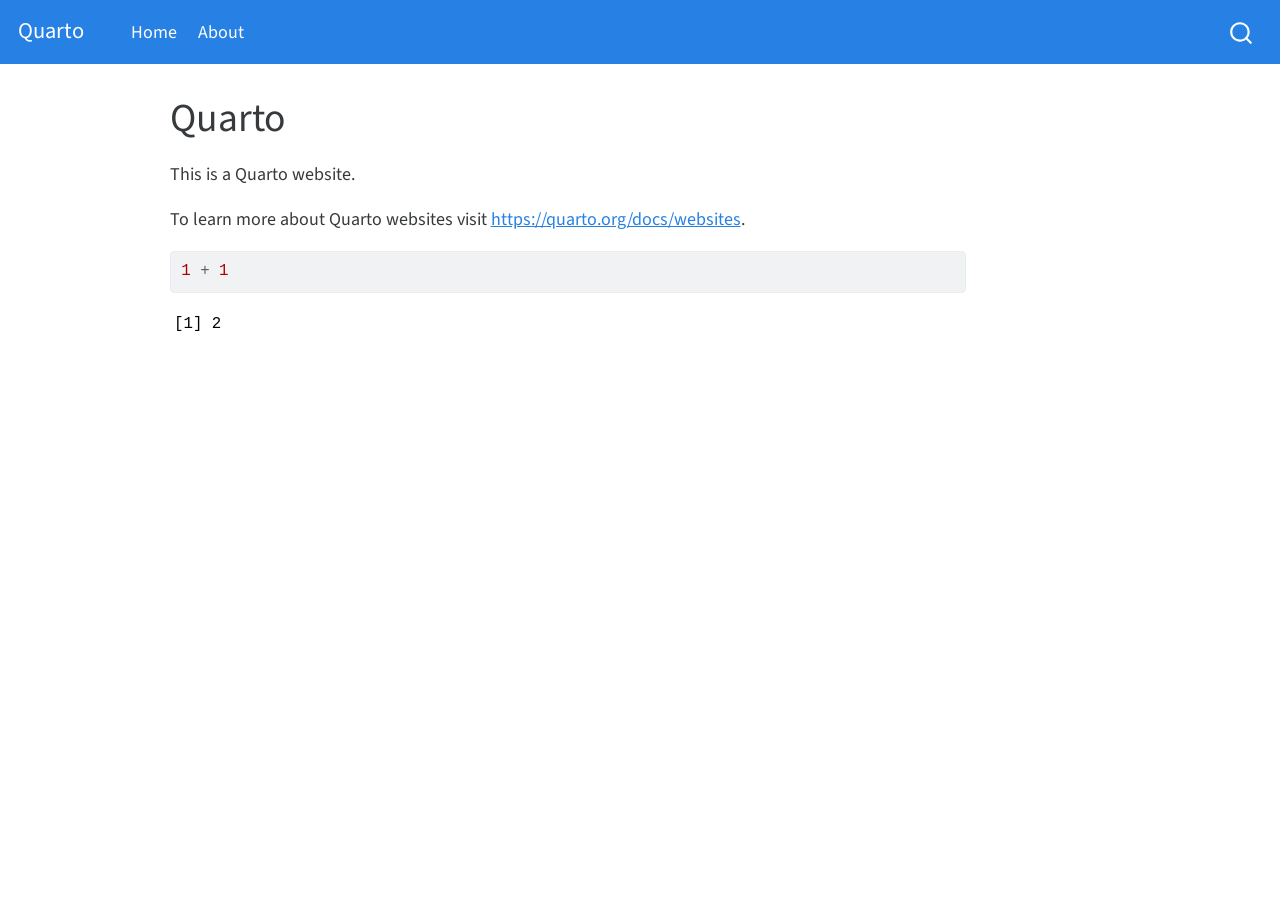
==== docs/index.html @ 1c3808c7 "更新" ====
<!DOCTYPE html>
<html xmlns="http://www.w3.org/1999/xhtml" lang="en" xml:lang="en"><head>

<meta charset="utf-8">
<meta name="generator" content="quarto-1.2.335">

<meta name="viewport" content="width=device-width, initial-scale=1.0, user-scalable=yes">


<title>Quarto</title>
<style>
code{white-space: pre-wrap;}
span.smallcaps{font-variant: small-caps;}
div.columns{display: flex; gap: min(4vw, 1.5em);}
div.column{flex: auto; overflow-x: auto;}
div.hanging-indent{margin-left: 1.5em; text-indent: -1.5em;}
ul.task-list{list-style: none;}
ul.task-list li input[type="checkbox"] {
  width: 0.8em;
  margin: 0 0.8em 0.2em -1.6em;
  vertical-align: middle;
}
pre > code.sourceCode { white-space: pre; position: relative; }
pre > code.sourceCode > span { display: inline-block; line-height: 1.25; }
pre > code.sourceCode > span:empty { height: 1.2em; }
.sourceCode { overflow: visible; }
code.sourceCode > span { color: inherit; text-decoration: inherit; }
div.sourceCode { margin: 1em 0; }
pre.sourceCode { margin: 0; }
@media screen {
div.sourceCode { overflow: auto; }
}
@media print {
pre > code.sourceCode { white-space: pre-wrap; }
pre > code.sourceCode > span { text-indent: -5em; padding-left: 5em; }
}
pre.numberSource code
  { counter-reset: source-line 0; }
pre.numberSource code > span
  { position: relative; left: -4em; counter-increment: source-line; }
pre.numberSource code > span > a:first-child::before
  { content: counter(source-line);
    position: relative; left: -1em; text-align: right; vertical-align: baseline;
    border: none; display: inline-block;
    -webkit-touch-callout: none; -webkit-user-select: none;
    -khtml-user-select: none; -moz-user-select: none;
    -ms-user-select: none; user-select: none;
    padding: 0 4px; width: 4em;
    color: #aaaaaa;
  }
pre.numberSource { margin-left: 3em; border-left: 1px solid #aaaaaa;  padding-left: 4px; }
div.sourceCode
  {   }
@media screen {
pre > code.sourceCode > span > a:first-child::before { text-decoration: underline; }
}
code span.al { color: #ff0000; font-weight: bold; } /* Alert */
code span.an { color: #60a0b0; font-weight: bold; font-style: italic; } /* Annotation */
code span.at { color: #7d9029; } /* Attribute */
code span.bn { color: #40a070; } /* BaseN */
code span.bu { color: #008000; } /* BuiltIn */
code span.cf { color: #007020; font-weight: bold; } /* ControlFlow */
code span.ch { color: #4070a0; } /* Char */
code span.cn { color: #880000; } /* Constant */
code span.co { color: #60a0b0; font-style: italic; } /* Comment */
code span.cv { color: #60a0b0; font-weight: bold; font-style: italic; } /* CommentVar */
code span.do { color: #ba2121; font-style: italic; } /* Documentation */
code span.dt { color: #902000; } /* DataType */
code span.dv { color: #40a070; } /* DecVal */
code span.er { color: #ff0000; font-weight: bold; } /* Error */
code span.ex { } /* Extension */
code span.fl { color: #40a070; } /* Float */
code span.fu { color: #06287e; } /* Function */
code span.im { color: #008000; font-weight: bold; } /* Import */
code span.in { color: #60a0b0; font-weight: bold; font-style: italic; } /* Information */
code span.kw { color: #007020; font-weight: bold; } /* Keyword */
code span.op { color: #666666; } /* Operator */
code span.ot { color: #007020; } /* Other */
code span.pp { color: #bc7a00; } /* Preprocessor */
code span.sc { color: #4070a0; } /* SpecialChar */
code span.ss { color: #bb6688; } /* SpecialString */
code span.st { color: #4070a0; } /* String */
code span.va { color: #19177c; } /* Variable */
code span.vs { color: #4070a0; } /* VerbatimString */
code span.wa { color: #60a0b0; font-weight: bold; font-style: italic; } /* Warning */
</style>


<script src="site_libs/quarto-nav/quarto-nav.js"></script>
<script src="site_libs/quarto-nav/headroom.min.js"></script>
<script src="site_libs/clipboard/clipboard.min.js"></script>
<script src="site_libs/quarto-search/autocomplete.umd.js"></script>
<script src="site_libs/quarto-search/fuse.min.js"></script>
<script src="site_libs/quarto-search/quarto-search.js"></script>
<meta name="quarto:offset" content="./">
<script src="site_libs/quarto-html/quarto.js"></script>
<script src="site_libs/quarto-html/popper.min.js"></script>
<script src="site_libs/quarto-html/tippy.umd.min.js"></script>
<script src="site_libs/quarto-html/anchor.min.js"></script>
<link href="site_libs/quarto-html/tippy.css" rel="stylesheet">
<link href="site_libs/quarto-html/quarto-syntax-highlighting.css" rel="stylesheet" id="quarto-text-highlighting-styles">
<script src="site_libs/bootstrap/bootstrap.min.js"></script>
<link href="site_libs/bootstrap/bootstrap-icons.css" rel="stylesheet">
<link href="site_libs/bootstrap/bootstrap.min.css" rel="stylesheet" id="quarto-bootstrap" data-mode="light">
<script id="quarto-search-options" type="application/json">{
  "location": "navbar",
  "copy-button": false,
  "collapse-after": 3,
  "panel-placement": "end",
  "type": "overlay",
  "limit": 20,
  "language": {
    "search-no-results-text": "No results",
    "search-matching-documents-text": "matching documents",
    "search-copy-link-title": "Copy link to search",
    "search-hide-matches-text": "Hide additional matches",
    "search-more-match-text": "more match in this document",
    "search-more-matches-text": "more matches in this document",
    "search-clear-button-title": "Clear",
    "search-detached-cancel-button-title": "Cancel",
    "search-submit-button-title": "Submit"
  }
}</script>


<link rel="stylesheet" href="styles.css">
</head>

<body class="nav-fixed">

<div id="quarto-search-results"></div>
  <header id="quarto-header" class="headroom fixed-top">
    <nav class="navbar navbar-expand-lg navbar-dark ">
      <div class="navbar-container container-fluid">
      <div class="navbar-brand-container">
    <a class="navbar-brand" href="./index.html">
    <span class="navbar-title">Quarto</span>
    </a>
  </div>
          <button class="navbar-toggler" type="button" data-bs-toggle="collapse" data-bs-target="#navbarCollapse" aria-controls="navbarCollapse" aria-expanded="false" aria-label="Toggle navigation" onclick="if (window.quartoToggleHeadroom) { window.quartoToggleHeadroom(); }">
  <span class="navbar-toggler-icon"></span>
</button>
          <div class="collapse navbar-collapse" id="navbarCollapse">
            <ul class="navbar-nav navbar-nav-scroll me-auto">
  <li class="nav-item">
    <a class="nav-link active" href="./index.html" aria-current="page">
 <span class="menu-text">Home</span></a>
  </li>  
  <li class="nav-item">
    <a class="nav-link" href="./about.html">
 <span class="menu-text">About</span></a>
  </li>  
</ul>
              <div id="quarto-search" class="" title="Search"></div>
          </div> <!-- /navcollapse -->
      </div> <!-- /container-fluid -->
    </nav>
</header>
<!-- content -->
<div id="quarto-content" class="quarto-container page-columns page-rows-contents page-layout-article page-navbar">
<!-- sidebar -->
<!-- margin-sidebar -->
    <div id="quarto-margin-sidebar" class="sidebar margin-sidebar">
        
    </div>
<!-- main -->
<main class="content" id="quarto-document-content">

<header id="title-block-header" class="quarto-title-block default">
<div class="quarto-title">
<h1 class="title">Quarto</h1>
</div>



<div class="quarto-title-meta">

    
  
    
  </div>
  

</header>

<p>This is a Quarto website.</p>
<p>To learn more about Quarto websites visit <a href="https://quarto.org/docs/websites" class="uri">https://quarto.org/docs/websites</a>.</p>
<div class="cell">
<div class="sourceCode cell-code" id="cb1"><pre class="sourceCode r code-with-copy"><code class="sourceCode r"><span id="cb1-1"><a href="#cb1-1" aria-hidden="true" tabindex="-1"></a><span class="dv">1</span> <span class="sc">+</span> <span class="dv">1</span></span></code><button title="Copy to Clipboard" class="code-copy-button"><i class="bi"></i></button></pre></div>
<div class="cell-output cell-output-stdout">
<pre><code>[1] 2</code></pre>
</div>
</div>



</main> <!-- /main -->
<script id="quarto-html-after-body" type="application/javascript">
window.document.addEventListener("DOMContentLoaded", function (event) {
  const toggleBodyColorMode = (bsSheetEl) => {
    const mode = bsSheetEl.getAttribute("data-mode");
    const bodyEl = window.document.querySelector("body");
    if (mode === "dark") {
      bodyEl.classList.add("quarto-dark");
      bodyEl.classList.remove("quarto-light");
    } else {
      bodyEl.classList.add("quarto-light");
      bodyEl.classList.remove("quarto-dark");
    }
  }
  const toggleBodyColorPrimary = () => {
    const bsSheetEl = window.document.querySelector("link#quarto-bootstrap");
    if (bsSheetEl) {
      toggleBodyColorMode(bsSheetEl);
    }
  }
  toggleBodyColorPrimary();  
  const icon = "";
  const anchorJS = new window.AnchorJS();
  anchorJS.options = {
    placement: 'right',
    icon: icon
  };
  anchorJS.add('.anchored');
  const clipboard = new window.ClipboardJS('.code-copy-button', {
    target: function(trigger) {
      return trigger.previousElementSibling;
    }
  });
  clipboard.on('success', function(e) {
    // button target
    const button = e.trigger;
    // don't keep focus
    button.blur();
    // flash "checked"
    button.classList.add('code-copy-button-checked');
    var currentTitle = button.getAttribute("title");
    button.setAttribute("title", "Copied!");
    let tooltip;
    if (window.bootstrap) {
      button.setAttribute("data-bs-toggle", "tooltip");
      button.setAttribute("data-bs-placement", "left");
      button.setAttribute("data-bs-title", "Copied!");
      tooltip = new bootstrap.Tooltip(button, 
        { trigger: "manual", 
          customClass: "code-copy-button-tooltip",
          offset: [0, -8]});
      tooltip.show();    
    }
    setTimeout(function() {
      if (tooltip) {
        tooltip.hide();
        button.removeAttribute("data-bs-title");
        button.removeAttribute("data-bs-toggle");
        button.removeAttribute("data-bs-placement");
      }
      button.setAttribute("title", currentTitle);
      button.classList.remove('code-copy-button-checked');
    }, 1000);
    // clear code selection
    e.clearSelection();
  });
  function tippyHover(el, contentFn) {
    const config = {
      allowHTML: true,
      content: contentFn,
      maxWidth: 500,
      delay: 100,
      arrow: false,
      appendTo: function(el) {
          return el.parentElement;
      },
      interactive: true,
      interactiveBorder: 10,
      theme: 'quarto',
      placement: 'bottom-start'
    };
    window.tippy(el, config); 
  }
  const noterefs = window.document.querySelectorAll('a[role="doc-noteref"]');
  for (var i=0; i<noterefs.length; i++) {
    const ref = noterefs[i];
    tippyHover(ref, function() {
      // use id or data attribute instead here
      let href = ref.getAttribute('data-footnote-href') || ref.getAttribute('href');
      try { href = new URL(href).hash; } catch {}
      const id = href.replace(/^#\/?/, "");
      const note = window.document.getElementById(id);
      return note.innerHTML;
    });
  }
  const findCites = (el) => {
    const parentEl = el.parentElement;
    if (parentEl) {
      const cites = parentEl.dataset.cites;
      if (cites) {
        return {
          el,
          cites: cites.split(' ')
        };
      } else {
        return findCites(el.parentElement)
      }
    } else {
      return undefined;
    }
  };
  var bibliorefs = window.document.querySelectorAll('a[role="doc-biblioref"]');
  for (var i=0; i<bibliorefs.length; i++) {
    const ref = bibliorefs[i];
    const citeInfo = findCites(ref);
    if (citeInfo) {
      tippyHover(citeInfo.el, function() {
        var popup = window.document.createElement('div');
        citeInfo.cites.forEach(function(cite) {
          var citeDiv = window.document.createElement('div');
          citeDiv.classList.add('hanging-indent');
          citeDiv.classList.add('csl-entry');
          var biblioDiv = window.document.getElementById('ref-' + cite);
          if (biblioDiv) {
            citeDiv.innerHTML = biblioDiv.innerHTML;
          }
          popup.appendChild(citeDiv);
        });
        return popup.innerHTML;
      });
    }
  }
});
</script>
</div> <!-- /content -->



</body></html>
---- docs/site_libs/quarto-html/tippy.css ----
.tippy-box[data-animation=fade][data-state=hidden]{opacity:0}[data-tippy-root]{max-width:calc(100vw - 10px)}.tippy-box{position:relative;background-color:#333;color:#fff;border-radius:4px;font-size:14px;line-height:1.4;white-space:normal;outline:0;transition-property:transform,visibility,opacity}.tippy-box[data-placement^=top]>.tippy-arrow{bottom:0}.tippy-box[data-placement^=top]>.tippy-arrow:before{bottom:-7px;left:0;border-width:8px 8px 0;border-top-color:initial;transform-origin:center top}.tippy-box[data-placement^=bottom]>.tippy-arrow{top:0}.tippy-box[data-placement^=bottom]>.tippy-arrow:before{top:-7px;left:0;border-width:0 8px 8px;border-bottom-color:initial;transform-origin:center bottom}.tippy-box[data-placement^=left]>.tippy-arrow{right:0}.tippy-box[data-placement^=left]>.tippy-arrow:before{border-width:8px 0 8px 8px;border-left-color:initial;right:-7px;transform-origin:center left}.tippy-box[data-placement^=right]>.tippy-arrow{left:0}.tippy-box[data-placement^=right]>.tippy-arrow:before{left:-7px;border-width:8px 8px 8px 0;border-right-color:initial;transform-origin:center right}.tippy-box[data-inertia][data-state=visible]{transition-timing-function:cubic-bezier(.54,1.5,.38,1.11)}.tippy-arrow{width:16px;height:16px;color:#333}.tippy-arrow:before{content:"";position:absolute;border-color:transparent;border-style:solid}.tippy-content{position:relative;padding:5px 9px;z-index:1}
---- docs/site_libs/quarto-html/quarto-syntax-highlighting.css ----
/* quarto syntax highlight colors */
:root {
  --quarto-hl-ot-color: #003B4F;
  --quarto-hl-at-color: #657422;
  --quarto-hl-ss-color: #20794D;
  --quarto-hl-an-color: #5E5E5E;
  --quarto-hl-fu-color: #4758AB;
  --quarto-hl-st-color: #20794D;
  --quarto-hl-cf-color: #003B4F;
  --quarto-hl-op-color: #5E5E5E;
  --quarto-hl-er-color: #AD0000;
  --quarto-hl-bn-color: #AD0000;
  --quarto-hl-al-color: #AD0000;
  --quarto-hl-va-color: #111111;
  --quarto-hl-bu-color: inherit;
  --quarto-hl-ex-color: inherit;
  --quarto-hl-pp-color: #AD0000;
  --quarto-hl-in-color: #5E5E5E;
  --quarto-hl-vs-color: #20794D;
  --quarto-hl-wa-color: #5E5E5E;
  --quarto-hl-do-color: #5E5E5E;
  --quarto-hl-im-color: #00769E;
  --quarto-hl-ch-color: #20794D;
  --quarto-hl-dt-color: #AD0000;
  --quarto-hl-fl-color: #AD0000;
  --quarto-hl-co-color: #5E5E5E;
  --quarto-hl-cv-color: #5E5E5E;
  --quarto-hl-cn-color: #8f5902;
  --quarto-hl-sc-color: #5E5E5E;
  --quarto-hl-dv-color: #AD0000;
  --quarto-hl-kw-color: #003B4F;
}

/* other quarto variables */
:root {
  --quarto-font-monospace: SFMono-Regular, Menlo, Monaco, Consolas, "Liberation Mono", "Courier New", monospace;
}

pre > code.sourceCode > span {
  color: #003B4F;
}

code span {
  color: #003B4F;
}

code.sourceCode > span {
  color: #003B4F;
}

div.sourceCode,
div.sourceCode pre.sourceCode {
  color: #003B4F;
}

code span.ot {
  color: #003B4F;
}

code span.at {
  color: #657422;
}

code span.ss {
  color: #20794D;
}

code span.an {
  color: #5E5E5E;
}

code span.fu {
  color: #4758AB;
}

code span.st {
  color: #20794D;
}

code span.cf {
  color: #003B4F;
}

code span.op {
  color: #5E5E5E;
}

code span.er {
  color: #AD0000;
}

code span.bn {
  color: #AD0000;
}

code span.al {
  color: #AD0000;
}

code span.va {
  color: #111111;
}

code span.pp {
  color: #AD0000;
}

code span.in {
  color: #5E5E5E;
}

code span.vs {
  color: #20794D;
}

code span.wa {
  color: #5E5E5E;
  font-style: italic;
}

code span.do {
  color: #5E5E5E;
  font-style: italic;
}

code span.im {
  color: #00769E;
}

code span.ch {
  color: #20794D;
}

code span.dt {
  color: #AD0000;
}

code span.fl {
  color: #AD0000;
}

code span.co {
  color: #5E5E5E;
}

code span.cv {
  color: #5E5E5E;
  font-style: italic;
}

code span.cn {
  color: #8f5902;
}

code span.sc {
  color: #5E5E5E;
}

code span.dv {
  color: #AD0000;
}

code span.kw {
  color: #003B4F;
}

.prevent-inlining {
  content: "</";
}

/*# sourceMappingURL=debc5d5d77c3f9108843748ff7464032.css.map */
---- docs/styles.css ----
/* css styles */
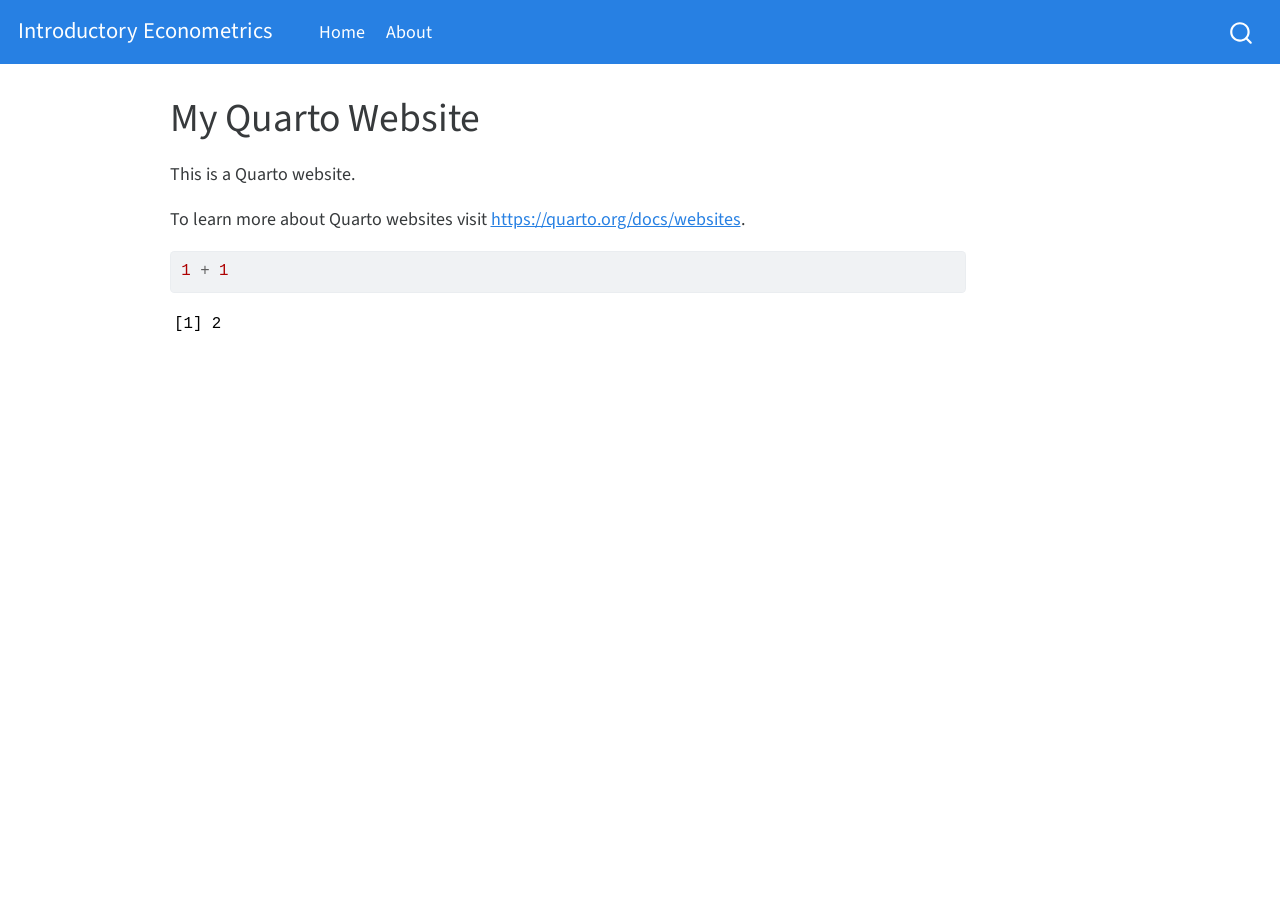
==== commit 8fe858a8: "修改" ====
--- a/docs/index.html
+++ b/docs/index.html
@@ -7,7 +7,7 @@
 <meta name="viewport" content="width=device-width, initial-scale=1.0, user-scalable=yes">
 
 
-<title>Quarto</title>
+<title>Introductory Econometrics - My Quarto Website</title>
 <style>
 code{white-space: pre-wrap;}
 span.smallcaps{font-variant: small-caps;}
@@ -134,7 +134,7 @@
       <div class="navbar-container container-fluid">
       <div class="navbar-brand-container">
     <a class="navbar-brand" href="./index.html">
-    <span class="navbar-title">Quarto</span>
+    <span class="navbar-title">Introductory Econometrics</span>
     </a>
   </div>
           <button class="navbar-toggler" type="button" data-bs-toggle="collapse" data-bs-target="#navbarCollapse" aria-controls="navbarCollapse" aria-expanded="false" aria-label="Toggle navigation" onclick="if (window.quartoToggleHeadroom) { window.quartoToggleHeadroom(); }">
@@ -168,7 +168,7 @@
 
 <header id="title-block-header" class="quarto-title-block default">
 <div class="quarto-title">
-<h1 class="title">Quarto</h1>
+<h1 class="title">My Quarto Website</h1>
 </div>
 
 
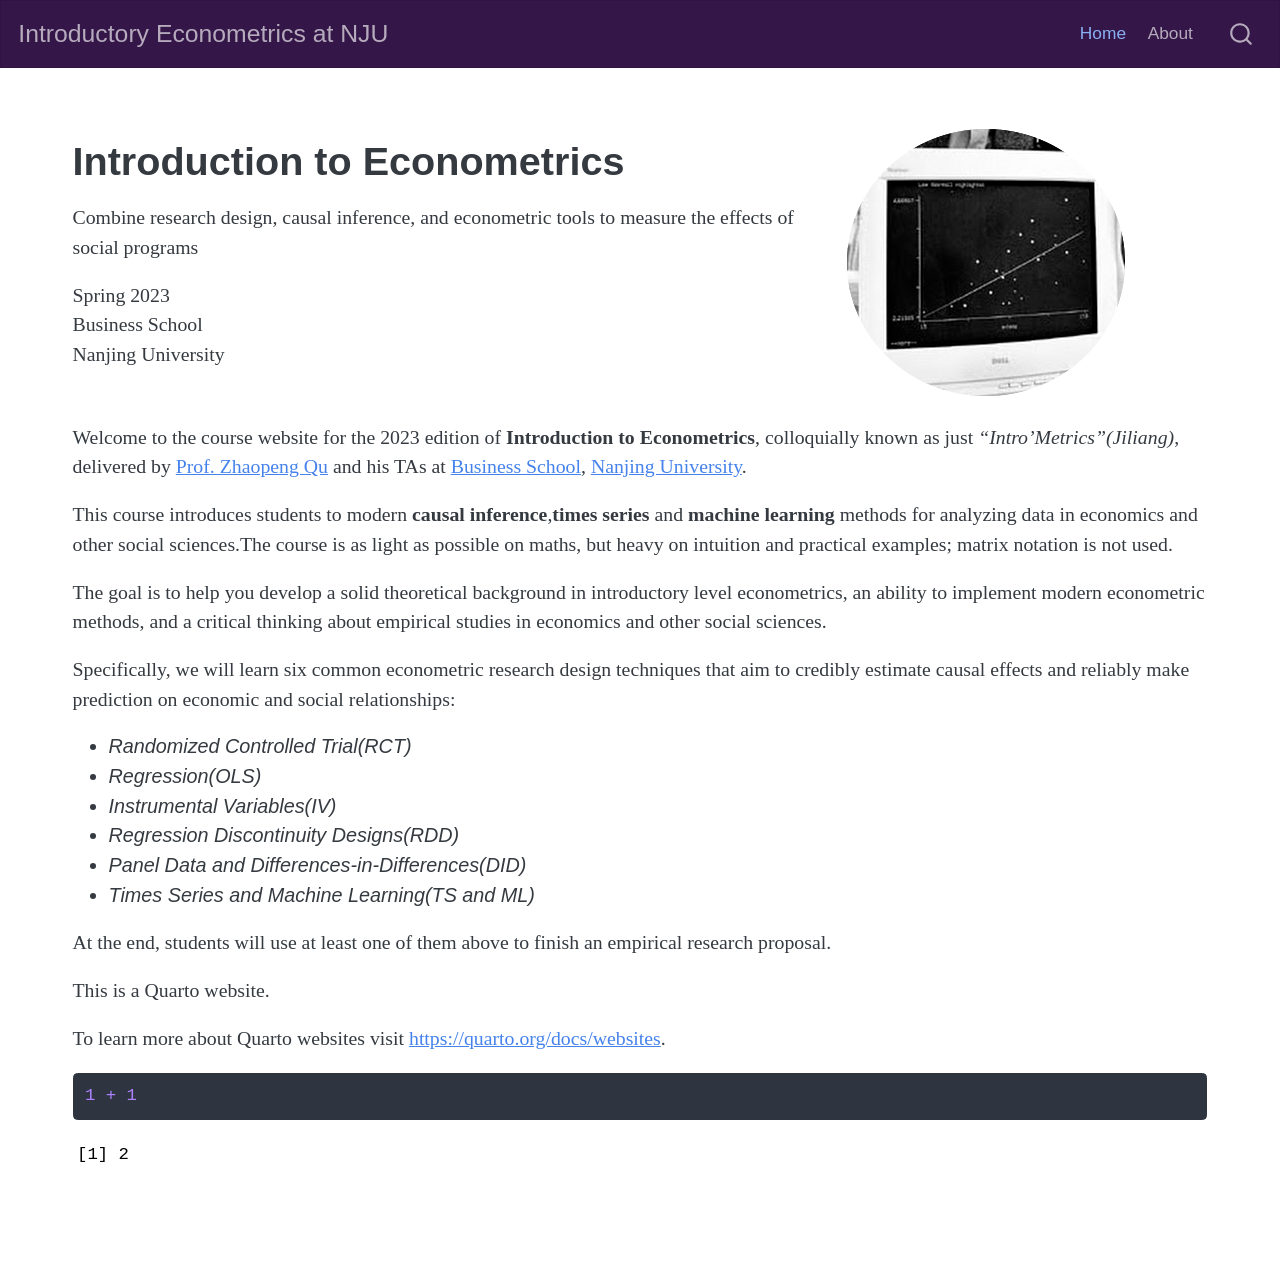
==== commit bbcb468d: "全面更新" ====
--- a/docs/index.html
+++ b/docs/index.html
@@ -7,7 +7,7 @@
 <meta name="viewport" content="width=device-width, initial-scale=1.0, user-scalable=yes">
 
 
-<title>Introductory Econometrics - My Quarto Website</title>
+<title>Introductory Econometrics at NJU - Introduction to Econometrics</title>
 <style>
 code{white-space: pre-wrap;}
 span.smallcaps{font-variant: small-caps;}
@@ -87,7 +87,6 @@
 
 
 <script src="site_libs/quarto-nav/quarto-nav.js"></script>
-<script src="site_libs/quarto-nav/headroom.min.js"></script>
 <script src="site_libs/clipboard/clipboard.min.js"></script>
 <script src="site_libs/quarto-search/autocomplete.umd.js"></script>
 <script src="site_libs/quarto-search/fuse.min.js"></script>
@@ -134,14 +133,14 @@
       <div class="navbar-container container-fluid">
       <div class="navbar-brand-container">
     <a class="navbar-brand" href="./index.html">
-    <span class="navbar-title">Introductory Econometrics</span>
+    <span class="navbar-title">Introductory Econometrics at NJU</span>
     </a>
   </div>
           <button class="navbar-toggler" type="button" data-bs-toggle="collapse" data-bs-target="#navbarCollapse" aria-controls="navbarCollapse" aria-expanded="false" aria-label="Toggle navigation" onclick="if (window.quartoToggleHeadroom) { window.quartoToggleHeadroom(); }">
   <span class="navbar-toggler-icon"></span>
 </button>
           <div class="collapse navbar-collapse" id="navbarCollapse">
-            <ul class="navbar-nav navbar-nav-scroll me-auto">
+            <ul class="navbar-nav navbar-nav-scroll ms-auto">
   <li class="nav-item">
     <a class="nav-link active" href="./index.html" aria-current="page">
  <span class="menu-text">Home</span></a>
@@ -157,32 +156,47 @@
     </nav>
 </header>
 <!-- content -->
-<div id="quarto-content" class="quarto-container page-columns page-rows-contents page-layout-article page-navbar">
+<div id="quarto-content" class="quarto-container page-columns page-rows-contents page-layout-full page-navbar">
 <!-- sidebar -->
 <!-- margin-sidebar -->
-    <div id="quarto-margin-sidebar" class="sidebar margin-sidebar">
-        
+    
+<!-- main -->
+<main class="content column-page" id="quarto-document-content">
+
+<div class="grid title-block">
+    <div class="course-details-title-block g-col-12 g-col-sm-8 order-2 order-sm-1 text-center text-sm-start">
+        <h1 class="course-title">
+            Introduction to Econometrics
+        </h1>
+        <div class="course-subtitle">
+            <p>Combine research design, causal inference, and econometric tools to measure the effects of social programs</p>
+        </div>
+        <div class="course-meta">
+            <p>Spring 2023<br>Business School<br>Nanjing University</p>
+        </div>
     </div>
-<!-- main -->
-<main class="content" id="quarto-document-content">
-
-<header id="title-block-header" class="quarto-title-block default">
-<div class="quarto-title">
-<h1 class="title">My Quarto Website</h1>
+    <div class="g-col-12 g-col-sm-4 order-1 order-sm-2">
+      <div class="grid" style="--bs-columns: 5;">
+        <div class="g-col-1 g-col-sm-0"></div>
+        <div class="g-col-3 g-col-sm-5"><img src="./files/ashenfelter_adjusted.png" class="img-fluid"></div>
+        <div class="g-col-1 g-col-sm-0"></div>
+      </div>
+    </div>
 </div>
 
-
-
-<div class="quarto-title-meta">
-
-    
-  
-    
-  </div>
-  
-
-</header>
-
+<p>Welcome to the course website for the 2023 edition of <strong>Introduction to Econometrics</strong>, colloquially known as just <em>“Intro’Metrics”(Jiliang)</em>, delivered by <a href="https://byelenin.github.io/">Prof.&nbsp;Zhaopeng Qu</a> and his TAs at <a href="https://nubs.nju.edu.cn">Business School</a>, <a href="https://www.nju.edu.cn">Nanjing University</a>.</p>
+<p>This course introduces students to modern <strong>causal inference</strong>,<strong>times series</strong> and <strong>machine learning</strong> methods for analyzing data in economics and other social sciences.The course is as light as possible on maths, but heavy on intuition and practical examples; matrix notation is not used.</p>
+<p>The goal is to help you develop a solid theoretical background in introductory level econometrics, an ability to implement modern econometric methods, and a critical thinking about empirical studies in economics and other social sciences.</p>
+<p>Specifically, we will learn six common econometric research design techniques that aim to credibly estimate causal effects and reliably make prediction on economic and social relationships:</p>
+<ul>
+<li><em>Randomized Controlled Trial(RCT)</em></li>
+<li><em>Regression(OLS)</em></li>
+<li><em>Instrumental Variables(IV)</em></li>
+<li><em>Regression Discontinuity Designs(RDD)</em></li>
+<li><em>Panel Data and Differences-in-Differences(DID)</em></li>
+<li><em>Times Series and Machine Learning(TS and ML)</em></li>
+</ul>
+<p>At the end, students will use at least one of them above to finish an empirical research proposal.</p>
 <p>This is a Quarto website.</p>
 <p>To learn more about Quarto websites visit <a href="https://quarto.org/docs/websites" class="uri">https://quarto.org/docs/websites</a>.</p>
 <div class="cell">
--- a/docs/site_libs/quarto-html/quarto-syntax-highlighting.css
+++ b/docs/site_libs/quarto-html/quarto-syntax-highlighting.css
@@ -1,34 +1,34 @@
 /* quarto syntax highlight colors */
 :root {
-  --quarto-hl-ot-color: #003B4F;
-  --quarto-hl-at-color: #657422;
-  --quarto-hl-ss-color: #20794D;
-  --quarto-hl-an-color: #5E5E5E;
-  --quarto-hl-fu-color: #4758AB;
-  --quarto-hl-st-color: #20794D;
-  --quarto-hl-cf-color: #003B4F;
-  --quarto-hl-op-color: #5E5E5E;
-  --quarto-hl-er-color: #AD0000;
-  --quarto-hl-bn-color: #AD0000;
-  --quarto-hl-al-color: #AD0000;
-  --quarto-hl-va-color: #111111;
-  --quarto-hl-bu-color: inherit;
-  --quarto-hl-ex-color: inherit;
-  --quarto-hl-pp-color: #AD0000;
-  --quarto-hl-in-color: #5E5E5E;
-  --quarto-hl-vs-color: #20794D;
-  --quarto-hl-wa-color: #5E5E5E;
-  --quarto-hl-do-color: #5E5E5E;
-  --quarto-hl-im-color: #00769E;
-  --quarto-hl-ch-color: #20794D;
-  --quarto-hl-dt-color: #AD0000;
-  --quarto-hl-fl-color: #AD0000;
-  --quarto-hl-co-color: #5E5E5E;
-  --quarto-hl-cv-color: #5E5E5E;
-  --quarto-hl-cn-color: #8f5902;
-  --quarto-hl-sc-color: #5E5E5E;
-  --quarto-hl-dv-color: #AD0000;
-  --quarto-hl-kw-color: #003B4F;
+  --quarto-hl-al-color: #ff5555;
+  --quarto-hl-an-color: #75715e;
+  --quarto-hl-at-color: #f92672;
+  --quarto-hl-bn-color: #ae81ff;
+  --quarto-hl-bu-color: #66D9EF;
+  --quarto-hl-ch-color: #e6db74;
+  --quarto-hl-co-color: #75715e;
+  --quarto-hl-cv-color: #75715e;
+  --quarto-hl-cn-color: #ae81ff;
+  --quarto-hl-cf-color: #f92672;
+  --quarto-hl-dt-color: #66d9ef;
+  --quarto-hl-dv-color: #ae81ff;
+  --quarto-hl-do-color: #75715e;
+  --quarto-hl-er-color: #ff5555;
+  --quarto-hl-ex-color: #a6e22e;
+  --quarto-hl-fl-color: #ae81ff;
+  --quarto-hl-fu-color: #a6e22e;
+  --quarto-hl-im-color: #f92672;
+  --quarto-hl-in-color: #f1fa8c;
+  --quarto-hl-kw-color: #f92672;
+  --quarto-hl-op-color: #f8f8f2;
+  --quarto-hl-pp-color: #f92672;
+  --quarto-hl-re-color: #75715e;
+  --quarto-hl-sc-color: #ae81ff;
+  --quarto-hl-ss-color: #e6db74;
+  --quarto-hl-st-color: #e6db74;
+  --quarto-hl-va-color: #f8f8f2;
+  --quarto-hl-vs-color: #e6db74;
+  --quarto-hl-wa-color: #ff5555;
 }
 
 /* other quarto variables */
@@ -36,132 +36,141 @@
   --quarto-font-monospace: SFMono-Regular, Menlo, Monaco, Consolas, "Liberation Mono", "Courier New", monospace;
 }
 
+code span.al {
+  font-weight: bold;
+  color: #ff5555;
+}
+
+code span.an {
+  color: #75715e;
+}
+
+code span.at {
+  color: #f92672;
+}
+
+code span.bn {
+  color: #ae81ff;
+}
+
+code span.bu {
+  color: #66D9EF;
+}
+
+code span.ch {
+  color: #e6db74;
+}
+
+code span.co {
+  color: #75715e;
+}
+
+code span.cv {
+  color: #75715e;
+}
+
+code span.cn {
+  color: #ae81ff;
+}
+
+code span.cf {
+  color: #f92672;
+}
+
+code span.dt {
+  font-style: italic;
+  color: #66d9ef;
+}
+
+code span.dv {
+  color: #ae81ff;
+}
+
+code span.do {
+  color: #75715e;
+}
+
+code span.er {
+  color: #ff5555;
+  text-decoration: underline;
+}
+
+code span.ex {
+  font-weight: bold;
+  color: #a6e22e;
+}
+
+code span.fl {
+  color: #ae81ff;
+}
+
+code span.fu {
+  color: #a6e22e;
+}
+
+code span.im {
+  color: #f92672;
+}
+
+code span.in {
+  color: #f1fa8c;
+}
+
+code span.kw {
+  color: #f92672;
+}
+
 pre > code.sourceCode > span {
-  color: #003B4F;
+  color: #f8f8f2;
 }
 
 code span {
-  color: #003B4F;
+  color: #f8f8f2;
 }
 
 code.sourceCode > span {
-  color: #003B4F;
+  color: #f8f8f2;
 }
 
 div.sourceCode,
 div.sourceCode pre.sourceCode {
-  color: #003B4F;
+  color: #f8f8f2;
 }
 
-code span.ot {
-  color: #003B4F;
+code span.op {
+  color: #f8f8f2;
 }
 
-code span.at {
-  color: #657422;
+code span.pp {
+  color: #f92672;
+}
+
+code span.re {
+  color: #75715e;
+}
+
+code span.sc {
+  color: #ae81ff;
 }
 
 code span.ss {
-  color: #20794D;
-}
-
-code span.an {
-  color: #5E5E5E;
-}
-
-code span.fu {
-  color: #4758AB;
+  color: #e6db74;
 }
 
 code span.st {
-  color: #20794D;
-}
-
-code span.cf {
-  color: #003B4F;
-}
-
-code span.op {
-  color: #5E5E5E;
-}
-
-code span.er {
-  color: #AD0000;
-}
-
-code span.bn {
-  color: #AD0000;
-}
-
-code span.al {
-  color: #AD0000;
+  color: #e6db74;
 }
 
 code span.va {
-  color: #111111;
-}
-
-code span.pp {
-  color: #AD0000;
-}
-
-code span.in {
-  color: #5E5E5E;
+  color: #f8f8f2;
 }
 
 code span.vs {
-  color: #20794D;
+  color: #e6db74;
 }
 
 code span.wa {
-  color: #5E5E5E;
-  font-style: italic;
-}
-
-code span.do {
-  color: #5E5E5E;
-  font-style: italic;
-}
-
-code span.im {
-  color: #00769E;
-}
-
-code span.ch {
-  color: #20794D;
-}
-
-code span.dt {
-  color: #AD0000;
-}
-
-code span.fl {
-  color: #AD0000;
-}
-
-code span.co {
-  color: #5E5E5E;
-}
-
-code span.cv {
-  color: #5E5E5E;
-  font-style: italic;
-}
-
-code span.cn {
-  color: #8f5902;
-}
-
-code span.sc {
-  color: #5E5E5E;
-}
-
-code span.dv {
-  color: #AD0000;
-}
-
-code span.kw {
-  color: #003B4F;
+  color: #ff5555;
 }
 
 .prevent-inlining {
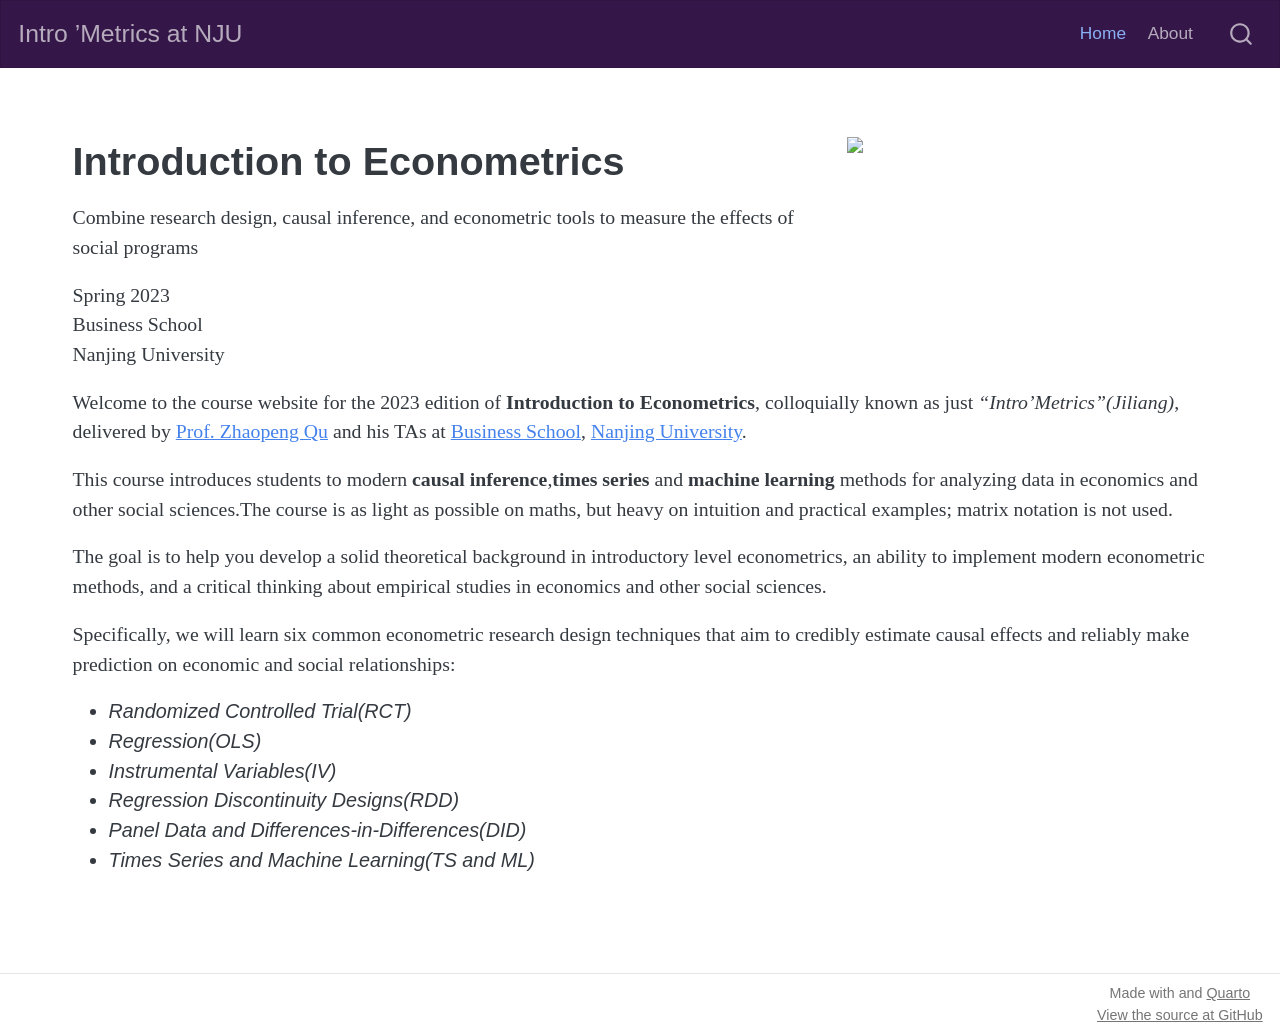
==== commit 46f335e4: "更新" ====
--- a/docs/index.html
+++ b/docs/index.html
@@ -7,7 +7,7 @@
 <meta name="viewport" content="width=device-width, initial-scale=1.0, user-scalable=yes">
 
 
-<title>Introductory Econometrics at NJU - Introduction to Econometrics</title>
+<title>Intro ’Metrics at NJU - Introduction to Econometrics</title>
 <style>
 code{white-space: pre-wrap;}
 span.smallcaps{font-variant: small-caps;}
@@ -20,69 +20,6 @@
   margin: 0 0.8em 0.2em -1.6em;
   vertical-align: middle;
 }
-pre > code.sourceCode { white-space: pre; position: relative; }
-pre > code.sourceCode > span { display: inline-block; line-height: 1.25; }
-pre > code.sourceCode > span:empty { height: 1.2em; }
-.sourceCode { overflow: visible; }
-code.sourceCode > span { color: inherit; text-decoration: inherit; }
-div.sourceCode { margin: 1em 0; }
-pre.sourceCode { margin: 0; }
-@media screen {
-div.sourceCode { overflow: auto; }
-}
-@media print {
-pre > code.sourceCode { white-space: pre-wrap; }
-pre > code.sourceCode > span { text-indent: -5em; padding-left: 5em; }
-}
-pre.numberSource code
-  { counter-reset: source-line 0; }
-pre.numberSource code > span
-  { position: relative; left: -4em; counter-increment: source-line; }
-pre.numberSource code > span > a:first-child::before
-  { content: counter(source-line);
-    position: relative; left: -1em; text-align: right; vertical-align: baseline;
-    border: none; display: inline-block;
-    -webkit-touch-callout: none; -webkit-user-select: none;
-    -khtml-user-select: none; -moz-user-select: none;
-    -ms-user-select: none; user-select: none;
-    padding: 0 4px; width: 4em;
-    color: #aaaaaa;
-  }
-pre.numberSource { margin-left: 3em; border-left: 1px solid #aaaaaa;  padding-left: 4px; }
-div.sourceCode
-  {   }
-@media screen {
-pre > code.sourceCode > span > a:first-child::before { text-decoration: underline; }
-}
-code span.al { color: #ff0000; font-weight: bold; } /* Alert */
-code span.an { color: #60a0b0; font-weight: bold; font-style: italic; } /* Annotation */
-code span.at { color: #7d9029; } /* Attribute */
-code span.bn { color: #40a070; } /* BaseN */
-code span.bu { color: #008000; } /* BuiltIn */
-code span.cf { color: #007020; font-weight: bold; } /* ControlFlow */
-code span.ch { color: #4070a0; } /* Char */
-code span.cn { color: #880000; } /* Constant */
-code span.co { color: #60a0b0; font-style: italic; } /* Comment */
-code span.cv { color: #60a0b0; font-weight: bold; font-style: italic; } /* CommentVar */
-code span.do { color: #ba2121; font-style: italic; } /* Documentation */
-code span.dt { color: #902000; } /* DataType */
-code span.dv { color: #40a070; } /* DecVal */
-code span.er { color: #ff0000; font-weight: bold; } /* Error */
-code span.ex { } /* Extension */
-code span.fl { color: #40a070; } /* Float */
-code span.fu { color: #06287e; } /* Function */
-code span.im { color: #008000; font-weight: bold; } /* Import */
-code span.in { color: #60a0b0; font-weight: bold; font-style: italic; } /* Information */
-code span.kw { color: #007020; font-weight: bold; } /* Keyword */
-code span.op { color: #666666; } /* Operator */
-code span.ot { color: #007020; } /* Other */
-code span.pp { color: #bc7a00; } /* Preprocessor */
-code span.sc { color: #4070a0; } /* SpecialChar */
-code span.ss { color: #bb6688; } /* SpecialString */
-code span.st { color: #4070a0; } /* String */
-code span.va { color: #19177c; } /* Variable */
-code span.vs { color: #4070a0; } /* VerbatimString */
-code span.wa { color: #60a0b0; font-weight: bold; font-style: italic; } /* Warning */
 </style>
 
 
@@ -133,7 +70,7 @@
       <div class="navbar-container container-fluid">
       <div class="navbar-brand-container">
     <a class="navbar-brand" href="./index.html">
-    <span class="navbar-title">Introductory Econometrics at NJU</span>
+    <span class="navbar-title">Intro ’Metrics at NJU</span>
     </a>
   </div>
           <button class="navbar-toggler" type="button" data-bs-toggle="collapse" data-bs-target="#navbarCollapse" aria-controls="navbarCollapse" aria-expanded="false" aria-label="Toggle navigation" onclick="if (window.quartoToggleHeadroom) { window.quartoToggleHeadroom(); }">
@@ -178,7 +115,7 @@
     <div class="g-col-12 g-col-sm-4 order-1 order-sm-2">
       <div class="grid" style="--bs-columns: 5;">
         <div class="g-col-1 g-col-sm-0"></div>
-        <div class="g-col-3 g-col-sm-5"><img src="./files/ashenfelter_adjusted.png" class="img-fluid"></div>
+        <div class="g-col-3 g-col-sm-5"><img src="./pictures/frankqu.jpg" class="img-fluid"></div>
         <div class="g-col-1 g-col-sm-0"></div>
       </div>
     </div>
@@ -196,15 +133,6 @@
 <li><em>Panel Data and Differences-in-Differences(DID)</em></li>
 <li><em>Times Series and Machine Learning(TS and ML)</em></li>
 </ul>
-<p>At the end, students will use at least one of them above to finish an empirical research proposal.</p>
-<p>This is a Quarto website.</p>
-<p>To learn more about Quarto websites visit <a href="https://quarto.org/docs/websites" class="uri">https://quarto.org/docs/websites</a>.</p>
-<div class="cell">
-<div class="sourceCode cell-code" id="cb1"><pre class="sourceCode r code-with-copy"><code class="sourceCode r"><span id="cb1-1"><a href="#cb1-1" aria-hidden="true" tabindex="-1"></a><span class="dv">1</span> <span class="sc">+</span> <span class="dv">1</span></span></code><button title="Copy to Clipboard" class="code-copy-button"><i class="bi"></i></button></pre></div>
-<div class="cell-output cell-output-stdout">
-<pre><code>[1] 2</code></pre>
-</div>
-</div>
 
 
 
@@ -343,6 +271,11 @@
 });
 </script>
 </div> <!-- /content -->
+<footer class="footer">
+  <div class="nav-footer">
+    <div class="nav-footer-right">Made with and <a href="https://quarto.org/">Quarto</a><br> <a href="?var:course.github">View the source at GitHub</a></div>
+  </div>
+</footer>
 
 
 
